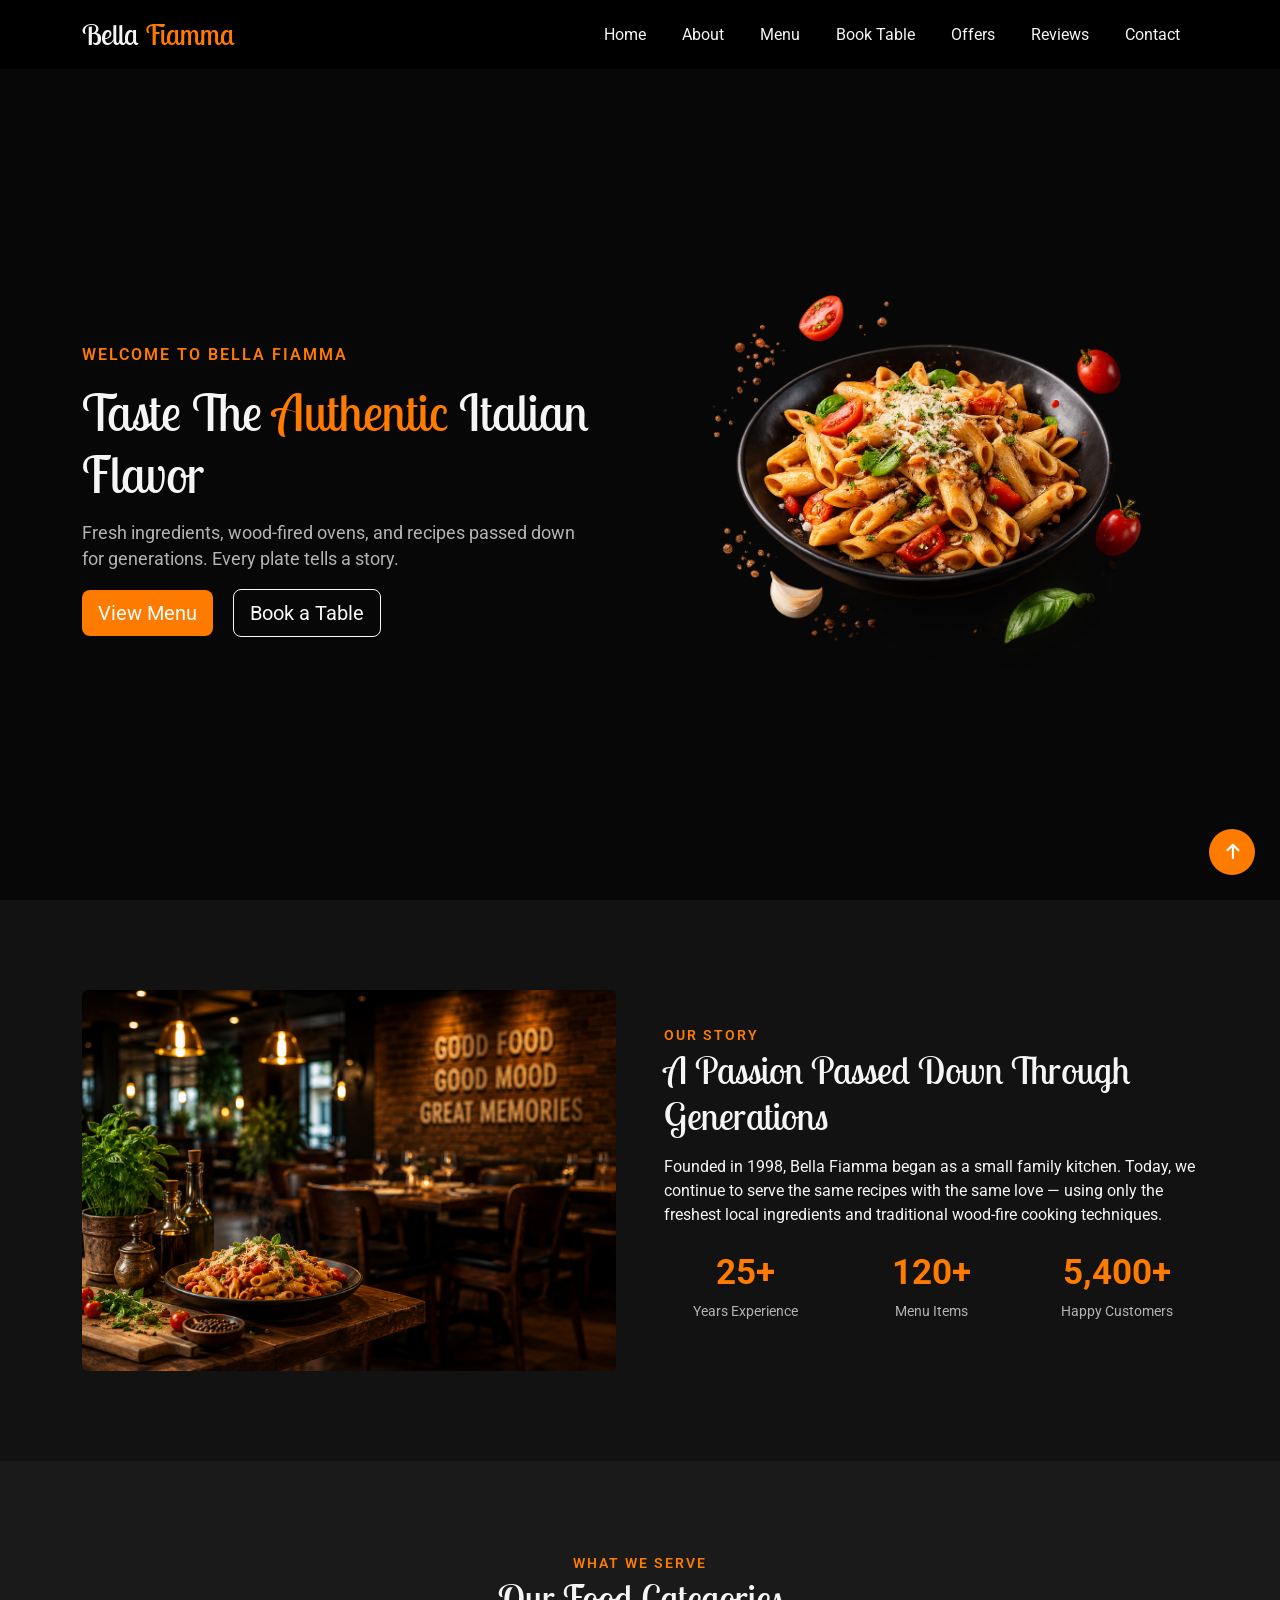
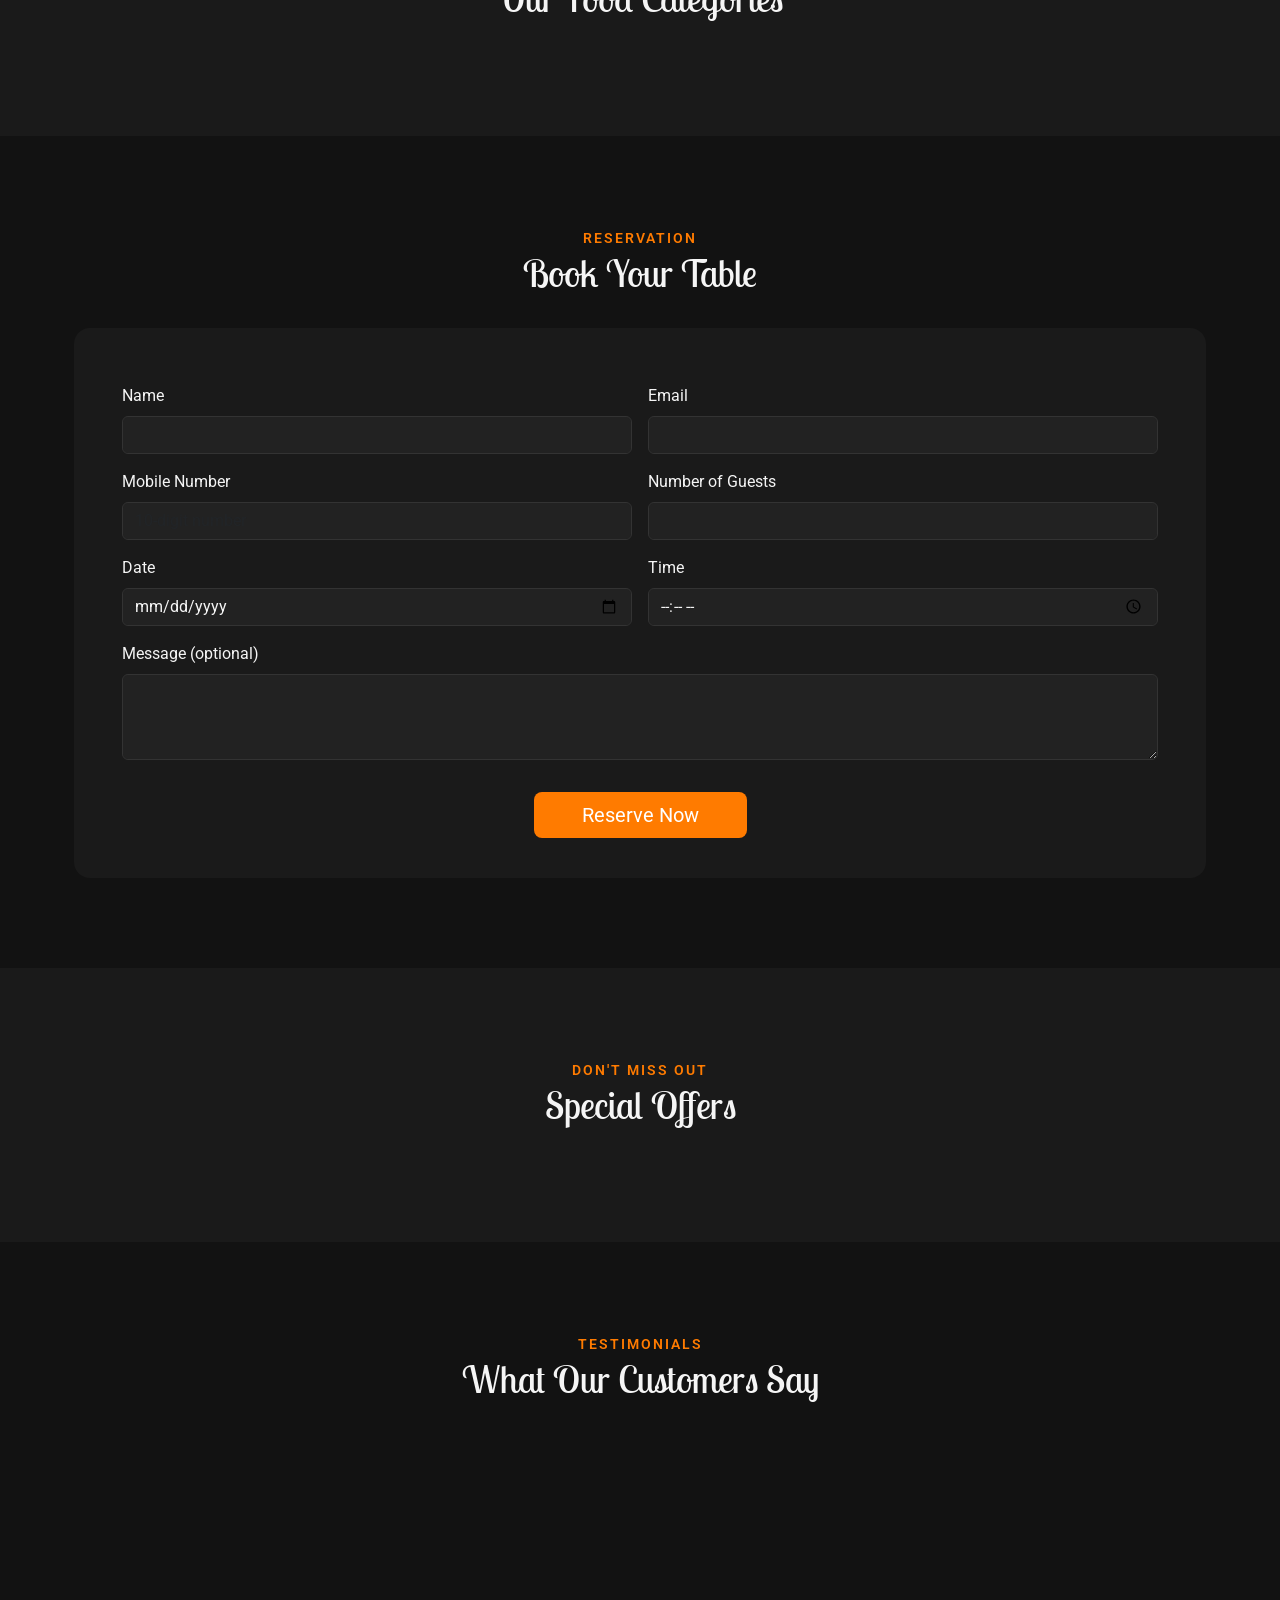
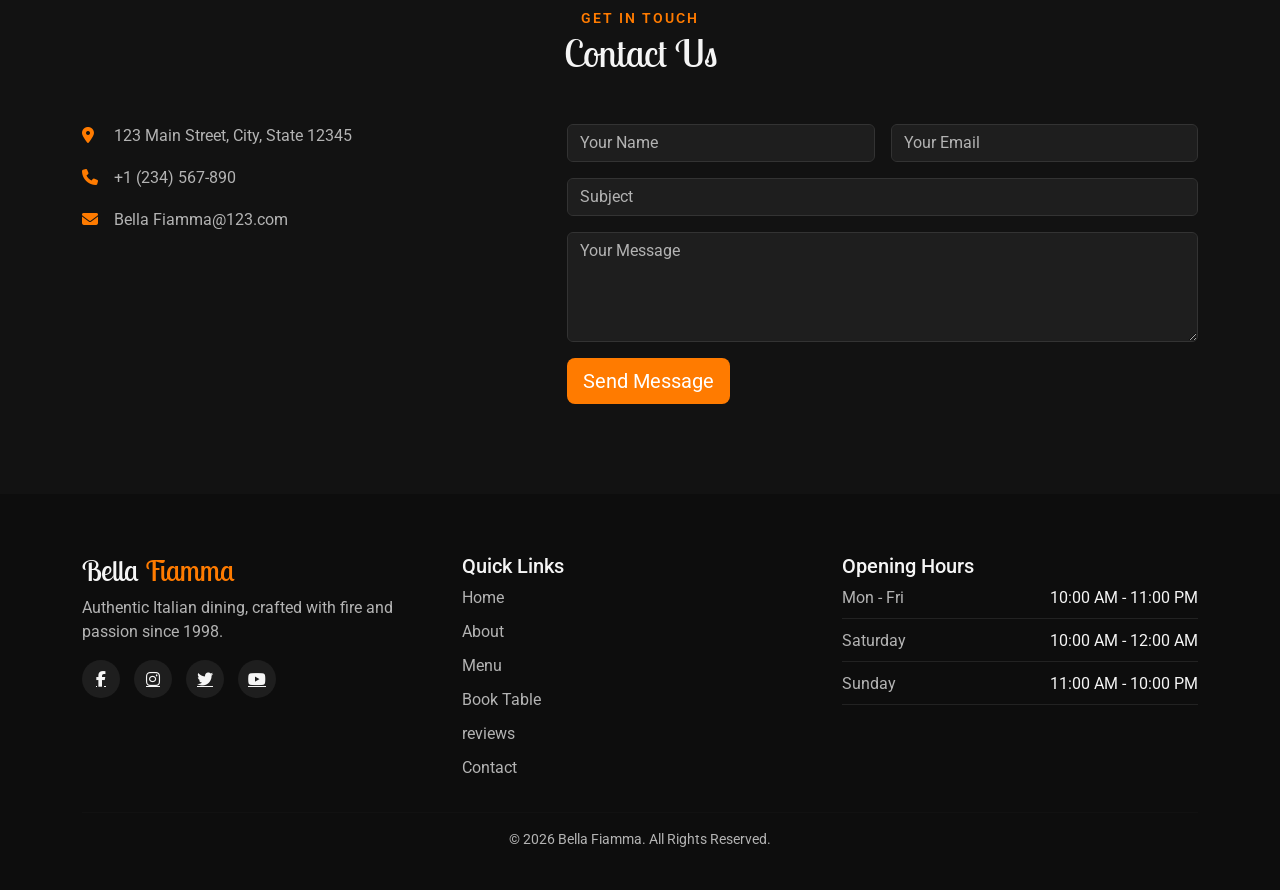
==== index.html @ baab6ff3 "Initial commit - Responsive Restaurant Website" ====
<!doctype html>
<html lang="en">
<head>
  <meta charset="utf-8">
  <meta name="viewport" content="width=device-width, initial-scale=1">
  <title>Bella Fiamma | Fine Dining Restaurant</title>

  <!-- Bootstrap 5 CSS -->
  <link href="https://cdn.jsdelivr.net/npm/bootstrap@5.3.8/dist/css/bootstrap.min.css" rel="stylesheet" crossorigin="anonymous">

  <!-- Font Awesome -->
  <link rel="stylesheet" href="https://cdnjs.cloudflare.com/ajax/libs/font-awesome/6.5.1/css/all.min.css">

  <!-- Google Fonts -->
  <link rel="preconnect" href="https://fonts.googleapis.com">
  <link rel="preconnect" href="https://fonts.gstatic.com" crossorigin>
  <link href="https://fonts.googleapis.com/css2?family=Lobster+Two:ital,wght@0,400;0,700;1,400;1,700&family=Roboto:ital,wght@0,100..900;1,100..900&display=swap" rel="stylesheet">

  <!-- Custom CSS (loaded last so it can override Bootstrap) -->
  <link rel="stylesheet" href="styles.css">

  
    

  
</head>
<body>

  <!-- ================= HEADER / NAVBAR ================= -->
  <nav class="navbar navbar-expand-lg navbar-dark fixed-top" id="mainNav">
    <div class="container">
      <a class="navbar-brand" href="#home">Bella <span>Fiamma</span></a>
      <button class="navbar-toggler" type="button" data-bs-toggle="collapse" data-bs-target="#navMenu" aria-controls="navMenu" aria-expanded="false" aria-label="Toggle navigation">
        <span class="navbar-toggler-icon"></span>
      </button>
      <div class="collapse navbar-collapse" id="navMenu">
        <ul class="navbar-nav ms-auto">
          <li class="nav-item"><a class="nav-link " href="#home">Home</a></li>
          <li class="nav-item"><a class="nav-link" href="#about">About</a></li>
          <li class="nav-item"><a class="nav-link" href="#menu">Menu</a></li>
          <li class="nav-item"><a class="nav-link" href="#booktable">Book Table</a></li>
          <li class="nav-item"><a class="nav-link" href="#offers">Offers</a></li>
          <li class="nav-item"><a class="nav-link" href="#reviews">Reviews</a></li>
          <li class="nav-item"><a class="nav-link" href="#contact">Contact</a></li>
          
        </ul>
      </div>
    </div>
  </nav>

  <!-- ================= HERO / HOME SECTION ================= -->
  <section id="home" class="hero d-flex align-items-center">
    <div class="container">
      <div class="row align-items-center">
        <div class="col-lg-6 hero-text">
          <span class="pretitle">Welcome to Bella Fiamma</span>
          <h1>Taste The <span class="text-accent">Authentic</span> Italian Flavor</h1>
          <p>Fresh ingredients, wood-fired ovens, and recipes passed down for generations. Every plate tells a story.</p>
          <div class="hero-btns ">
            <a href="#menu" class="btn btn-accent btn-lg me-3">View Menu</a>
            <a href="#booktable" class="btn btn-outline-light btn-lg">Book a Table</a>
          </div>
        </div>
        <div class="col-lg-6 text-center">
          <img src="./image/hero-dish.png.png" alt="Signature Dish" class="img-fluid hero-img">
        </div>
      </div>
    </div>
  </section>

  <!-- ================= ABOUT SECTION ================= -->
  <section id="about" class="section-padding">
    <div class="container">
      <div class="row align-items-center g-5">
        <div class="col-lg-6">
          <img src="./image/about.jpg.png" alt="Restaurant interior" class="img-fluid rounded about-img">
        </div>
        <div class="col-lg-6">
          <span class="section-subtitle">Our Story</span>
          <h2 class="section-title">A Passion Passed Down Through Generations</h2>
          <p>Founded in 1998, Bella Fiamma began as a small family kitchen. Today, we continue to serve the same
             recipes with the same love — using only the freshest local ingredients and traditional wood-fire
             cooking techniques.</p>

          <div class="row text-center stats mt-4">
            <div class="col-4">
              <h3 class="counter">25+</h3>
              <p>Years Experience</p>
            </div>
            <div class="col-4">
              <h3 class="counter">120+</h3>
              <p>Menu Items</p>
            </div>
            <div class="col-4">
              <h3 class="counter">5,400+</h3>
              <p>Happy Customers</p>
            </div>
          </div>
        </div>
      </div>
    </div>
  </section>

  <!-- ================= CATEGORIES / MENU SECTION ================= -->
  <section id="menu" class="section-padding bg-dark-alt">
    <div class="container">
      <div class="text-center mb-5">
        <span class="section-subtitle">What We Serve</span>
        <h2 class="section-title">Our Food Categories</h2>
      </div>

      <div class="row g-4" id="websiteCategoriesContainer">
        <!-- Dynamic food categories will load here from database -->
      </div>
    </div>
  </section>

  <!-- ================= BOOK A TABLE SECTION ================= -->
  <section id="booktable" class="section-padding">
    <div class="container">
      <div class="text-center mb-5">
        <span class="section-subtitle">Reservation</span>
        <h2 class="section-title">Book Your Table</h2>
      </div>

      <!-- HTML5-only validation: "pattern" enforces format rules, "required" blocks
           empty submits, "min"/"max" bound the guest count — all handled natively
           by the browser. Swap the mailto address for your real one, or point
           action= at a backend/form service (e.g. Formspree) later. -->
      <form class="row g-3 booking-form" id="bookingForm">
        <div class="col-md-6">
          <label class="form-label" for="bName">Name</label>

          <input type="text" class="form-control" id="bName" name="Name"
                 pattern="[A-Za-z\s]{2,}" title="Letters and spaces only, minimum 2 characters" required>
        </div>

        <div class="col-md-6">
          <label class="form-label" for="bEmail">Email</label>
          <input type="email" class="form-control" id="bEmail" name="Email" required>
        </div>

        <div class="col-md-6">
          <label class="form-label" for="bMobile">Mobile Number</label>
          <input type="tel" class="form-control" id="bMobile" name="Mobile" placeholder="10-digit number"
                 pattern="[0-9]{10}" title="Enter exactly 10 digits" required>
        </div>

        <div class="col-md-6">
          <label class="form-label" for="bGuests">Number of Guests</label>
          <input type="number" class="form-control" id="bGuests" name="Guests" min="1" max="20" required>
        </div>

        <div class="col-md-6">
          <label class="form-label" for="bDate">Date</label>
          <input type="date" class="form-control" id="bDate" name="Date" required>
        </div>

        <div class="col-md-6">
          <label class="form-label" for="bTime">Time</label>
          <input type="time" class="form-control" id="bTime" name="Time" required>
        </div>

        <div class="col-12">
          <label class="form-label" for="bMessage">Message (optional)</label>
          <textarea class="form-control" id="bMessage" name="Message" rows="3"></textarea>
        </div>

        <div class="col-12">
          <p id="bookingError" style="color:#ff4d4d; display:none; margin-bottom:0;"></p>
        </div>
        <div class="col-12 text-center">
          <button type="submit" class="btn btn-accent btn-lg px-5">Reserve Now</button>
        </div>
        <script>
        // No past dates allowed in the date picker
        document.getElementById('bDate').min = new Date().toISOString().split('T')[0];

        document.getElementById('bookingForm').addEventListener('submit', async (e) => {
          e.preventDefault();
          const errorEl = document.getElementById('bookingError');
          errorEl.style.display = 'none';

          const name = document.getElementById('bName').value.trim();
          const email = document.getElementById('bEmail').value.trim();
          const phone = document.getElementById('bMobile').value.trim();
          const date = document.getElementById('bDate').value;
          const time = document.getElementById('bTime').value;
          const guests = Number(document.getElementById('bGuests').value);
          const message = document.getElementById('bMessage').value.trim();

          // Client-side checks (fast feedback before we even contact the server)
          if (name.length < 2 || !/^[A-Za-z\s]+$/.test(name)) {
            errorEl.textContent = 'Please enter a valid name (letters and spaces only).';
            errorEl.style.display = 'block';
            return;
          }
          if (!/^[0-9]{10}$/.test(phone)) {
            errorEl.textContent = 'Mobile number must be exactly 10 digits.';
            errorEl.style.display = 'block';
            return;
          }
          if (guests < 1 || guests > 20) {
            errorEl.textContent = 'Number of guests must be between 1 and 20.';
            errorEl.style.display = 'block';
            return;
          }
          const today = new Date().toISOString().split('T')[0];
          if (date < today) {
            errorEl.textContent = 'Please choose today or a future date.';
            errorEl.style.display = 'block';
            return;
          }

          const res = await fetch('/api/bookings', {
            method: 'POST',
            headers: { 'Content-Type': 'application/json' },
            body: JSON.stringify({ customer_name: name, email, phone, date, time, guests, message })
          });
          const result = await res.json().catch(() => ({}));

          if (res.ok) {
            alert('Table reserved! We will contact you shortly.');
            document.getElementById('bookingForm').reset();
            document.getElementById('bDate').min = new Date().toISOString().split('T')[0];
          } else {
            errorEl.textContent = result.error || 'Something went wrong, please try again.';
            errorEl.style.display = 'block';
          }
        });
      </script>
      </form>
    </div>
  </section>

  <!-- ================= OFFERS SECTION ================= -->
  <section id="offers" class="section-padding bg-dark-alt">
    <div class="container">
      <div class="text-center mb-5">
        <span class="section-subtitle">Don't Miss Out</span>
        <h2 class="section-title">Special Offers</h2>
      </div>

      <div class="row g-4" id="websiteOffersContainer">
        <!-- Dynamic special offers will load here from database -->
      </div>
    </div>
  </section>

  <!-- ================= TESTIMONIALS / REVIEWS SECTION ================= -->
  <section id="reviews" class="section-padding">
    <div class="container">
      <div class="text-center mb-5">
        <span class="section-subtitle">Testimonials</span>
        <h2 class="section-title">What Our Customers Say</h2>
      </div>

      <div class="row g-4" id="websiteReviewsContainer">
        <!-- Dynamic customer reviews will load here from database -->
      </div>

    </div>
  </section>

  <!-- ================= CONTACT SECTION ================= -->
  <section id="contact" class="section-padding">
    <div class="container">
      <div class="text-center mb-5">
        <span class="section-subtitle">Get In Touch</span>
        <h2 class="section-title">Contact Us</h2>
      </div>

      <div class="row g-5">
        <div class="col-lg-5">
          <ul class="contact-info list-unstyled">
            <li><i class="fa-solid fa-location-dot"></i> 123 Main Street, City, State 12345</li>
            <li><i class="fa-solid fa-phone"></i> +1 (234) 567-890</li>
            <li><i class="fa-solid fa-envelope"></i> Bella Fiamma@123.com</li>
          </ul>
        </div>

        <div class="col-lg-7">
          <form class="row g-3" id="contactForm">
            <div class="col-md-6">
              <input type="text" class="form-control" id="cName" placeholder="Your Name" required minlength="2">
            </div>
            <div class="col-md-6">
              <input type="email" class="form-control" id="cEmail" placeholder="Your Email" required>
            </div>
            <div class="col-12">
              <input type="text" class="form-control" id="cSubject" placeholder="Subject" required>
            </div>
            <div class="col-12">
              <textarea class="form-control" id="cMessage" rows="4" placeholder="Your Message" required minlength="5"></textarea>
            </div>
            <div class="col-12">
              <p id="contactError" style="color:#ff4d4d; display:none; margin-bottom:10px;"></p>
              <button type="submit" class="btn btn-accent btn-lg">Send Message</button>
            </div>
          </form>

          <script>
            document.getElementById('contactForm').addEventListener('submit', async (e) => {
              e.preventDefault();
              const errorEl = document.getElementById('contactError');
              errorEl.style.display = 'none';

              // trim() removes leading/trailing spaces, replace collapses double spaces typed in the middle
              const name = document.getElementById('cName').value.trim().replace(/\s+/g, ' ');
              const email = document.getElementById('cEmail').value.trim();
              const subject = document.getElementById('cSubject').value.trim().replace(/\s+/g, ' ');
              const message = document.getElementById('cMessage').value.trim().replace(/\s+/g, ' ');

              if (name.length < 2) {
                errorEl.textContent = 'Please enter your name.';
                errorEl.style.display = 'block';
                return;
              }
              if (!/^[^\s@]+@[^\s@]+\.[^\s@]+$/.test(email)) {
                errorEl.textContent = 'Please enter a valid email address.';
                errorEl.style.display = 'block';
                return;
              }
              if (message.length < 5) {
                errorEl.textContent = 'Message must be at least 5 characters.';
                errorEl.style.display = 'block';
                return;
              }

              const res = await fetch('/api/contact', {
                method: 'POST',
                headers: { 'Content-Type': 'application/json' },
                body: JSON.stringify({ name, email, subject, message })
              });
              const result = await res.json().catch(() => ({}));

              if (res.ok) {
                alert('Message sent! We will get back to you soon.');
                document.getElementById('contactForm').reset();
              } else {
                errorEl.textContent = result.error || 'Something went wrong, please try again.';
                errorEl.style.display = 'block';
              }
            });
          </script>
        </div>
      </div>
    </div>
  </section>

  <!-- ================= FOOTER ================= -->
  <footer class="footer">
    <div class="container">
      <div class="row g-4">
        <div class="col-lg-4">
          <h3 class="footer-logo">Bella <span>Fiamma</span></h3>
          <p>Authentic Italian dining, crafted with fire and passion since 1998.</p>
          <div class="social-icons">
            <a href="#"><i class="fa-brands fa-facebook-f"></i></a>
            <a href="https://www.instagram.com/veddesai_1?igsh=MXRoZzJpc240N3Vycw== `"><i class="fa-brands fa-instagram"></i></a>
            <a href="#"><i class="fa-brands fa-twitter"></i></a>
            <a href="#"><i class="fa-brands fa-youtube"></i></a>
          </div>
        </div>

        <div class="col-lg-4">
          <h5>Quick Links</h5>
          <ul class="footer-links">
            <li><a href="#home">Home</a></li>
            <li><a href="#about">About</a></li>
            <li><a href="#menu">Menu</a></li>
            <li><a href="#booktable">Book Table</a></li>
            <li><a href="#reviews">reviews</a></li>
            <li><a href="#contact">Contact</a></li>
          </ul>
        </div>

        <div class="col-lg-4">
          <h5>Opening Hours</h5>
          <ul class="footer-hours">
            <li>Mon - Fri <span>10:00 AM - 11:00 PM</span></li>
            <li>Saturday <span>10:00 AM - 12:00 AM</span></li>
            <li>Sunday <span>11:00 AM - 10:00 PM</span></li>
          </ul>
        </div>
      </div>

      <hr>
      <p class="text-center copyright">&copy; 2026 Bella Fiamma. All Rights Reserved.</p>
    </div>
  </footer>

  <!-- Back to Top Button -->
  <!-- Pure CSS/HTML back-to-top: relies on "scroll-behavior: smooth" in styles.css
       and simply links to the #home anchor. Always visible since there's no JS
       to show/hide it based on scroll position. -->
  <a href="#home" id="backToTop" aria-label="Back to top"><i class="fa-solid fa-arrow-up"></i></a>

  <!-- Bootstrap JS bundle — required ONLY so the mobile hamburger menu can open/close.
       This is Bootstrap's own library file, not custom JS. -->
  <script src="https://cdn.jsdelivr.net/npm/bootstrap@5.3.8/dist/js/bootstrap.bundle.min.js" crossorigin="anonymous"></script>

  <script>
    async function loadWebsiteCategories() {
      const container = document.getElementById('websiteCategoriesContainer');
      if (!container) return;
      try {
        const res = await fetch('/api/categories');
        const items = await res.json();
        if (!items || items.length === 0) {
          container.innerHTML = '<div class="col-12 text-center text-muted"><p>No food categories available.</p></div>';
          return;
        }
        container.innerHTML = items.map(c => {
          const imgSrc = c.image ? (c.image.startsWith('http') || c.image.startsWith('/') ? c.image : '/' + c.image) : './image/hero-dish.png.png';
          const priceText = c.price ? `$${Number(c.price).toFixed(2)}` : '';
          return `
            <div class="col-md-6 col-lg-4">
              <div class="menu-card">
                <div class="menu-img"><img src="${imgSrc}" alt="${c.name}"></div>
                <div class="menu-body">
                  <div class="d-flex justify-content-between align-items-center mb-2">
                    <h4 class="mb-0">${c.name}</h4>
                    ${priceText ? `<span class="price">${priceText}</span>` : ''}
                  </div>
                  <p>${c.description || ''}</p>
                  <a href="#booktable" class="btn btn-sm btn-accent">Order Now</a>
                </div>
              </div>
            </div>
          `;
        }).join('');
      } catch (e) {
        console.error('Failed to load categories:', e);
      }
    }

    async function loadWebsiteOffers() {
      const container = document.getElementById('websiteOffersContainer');
      if (!container) return;
      try {
        const res = await fetch('/api/offers');
        const items = await res.json();
        if (!items || items.length === 0) {
          container.innerHTML = '<div class="col-12 text-center text-muted"><p>No special offers at this time.</p></div>';
          return;
        }
        container.innerHTML = items.map(o => {
          const imgSrc = o.image ? (o.image.startsWith('http') || o.image.startsWith('/') ? o.image : '/' + o.image) : './image/hero-dish.png.png';
          const badgeHtml = o.badge ? `<span class="badge-discount">${o.badge}</span>` : '';
          return `
            <div class="col-md-4">
              <div class="offer-card">
                ${badgeHtml}
                <img src="${imgSrc}" alt="${o.title}">
                <div class="offer-body">
                  <h4>${o.title}</h4>
                  <p>${o.description || ''}</p>
                  <a href="#booktable" class="btn btn-outline-accent btn-sm">Claim Offer</a>
                </div>
              </div>
            </div>
          `;
        }).join('');
      } catch (e) {
        console.error('Failed to load offers:', e);
      }
    }

    function renderStars(rating) {
      const full = Math.min(5, Math.max(1, Number(rating) || 5));
      let stars = '';
      for (let i = 0; i < 5; i++) {
        if (i < full) {
          stars += '<i class="fa-solid fa-star me-1"></i>';
        } else {
          stars += '<i class="fa-regular fa-star me-1"></i>';
        }
      }
      return stars;
    }

    async function loadWebsiteReviews() {
      const container = document.getElementById('websiteReviewsContainer');
      if (!container) return;
      try {
        const res = await fetch('/api/reviews');
        const items = await res.json();
        if (!items || items.length === 0) {
          container.innerHTML = '<div class="col-12 text-center text-muted"><p>No customer reviews yet.</p></div>';
          return;
        }
        container.innerHTML = items.map(r => {
          const imgSrc = r.image ? (r.image.startsWith('http') || r.image.startsWith('/') ? r.image : '/' + r.image) : './image/hero-dish.png.png';
          const roleText = r.role ? `<span>${r.role}</span>` : '<span>Customer</span>';
          return `
            <div class="col-md-4">
              <div class="review-card">
                <i class="fa-solid fa-quote-left review-quote-icon"></i>
                <div class="review-stars mb-2" style="color: #ffc107;">
                  ${renderStars(r.rating)}
                </div>
                <p class="review-text">${r.comment || ''}</p>
                <div class="review-author">
                  <img src="${imgSrc}" alt="${r.customer_name}">
                  <div>
                    <h5>${r.customer_name}</h5>
                    ${roleText}
                  </div>
                </div>
              </div>
            </div>
          `;
        }).join('');
      } catch (e) {
        console.error('Failed to load reviews:', e);
      }
    }

    document.addEventListener('DOMContentLoaded', () => {
      loadWebsiteCategories();
      loadWebsiteOffers();
      loadWebsiteReviews();
    });
  </script>

</body>
</html>
---- styles.css ----
/* =========================================================
   ROOT VARIABLES — change these to re-theme the whole site
   ========================================================= */
:root {
  --dark-bg: #121212;
  --dark-bg-alt: #1a1a1a;
  --accent: #ff7b00;
  --accent-hover: #ff9433;
  --text-light: #f5f5f5;
  --text-muted: #b3b3b3;
  --font-heading: 'Lobster Two', cursive;
  --font-body: 'Roboto', sans-serif;
}

/* =========================================================
   BASE STYLES
   ========================================================= */
* { box-sizing: border-box; }

html { scroll-behavior: smooth; }

body {
  background-color: var(--dark-bg);
  color: var(--text-light);
  font-family: var(--font-body);
  overflow-x: hidden;
}

h1, h2, h3, h4, .navbar-brand, .footer-logo {
  font-family: var(--font-heading);
}

.text-accent { color: var(--accent); }

.section-padding { padding: 90px 0; }
.bg-dark-alt { background-color: var(--dark-bg-alt); }

.section-subtitle {
  color: var(--accent);
  text-transform: uppercase;
  letter-spacing: 2px;
  font-weight: 600;
  font-size: 0.9rem;
}

.section-title {
  font-size: 2.4rem;
  margin-bottom: 1rem;
}

/* Buttons */
.btn-accent {
  background-color: var(--accent);
  color: #fff;
  border: none;
  transition: all 0.3s ease;
}
.btn-accent:hover {
  background-color: var(--accent-hover);
  color: #fff;
  transform: translateY(-3px);
  box-shadow: 0 8px 20px rgba(255, 123, 0, 0.4);
}

.btn-outline-accent {
  border: 2px solid var(--accent);
  color: var(--accent);
  background: transparent;
  transition: all 0.3s ease;
}
.btn-outline-accent:hover {
  background-color: var(--accent);
  color: #fff;
}

/* =========================================================
   NAVBAR
   ========================================================= */
#mainNav {
    background: black;
    transition: 0.3s;
}

/* Added via JS when user scrolls down */
#mainNav.scrolled {
  background-color: rgba(18, 18, 18, 0.95);
  box-shadow: 0 4px 15px rgba(0, 0, 0, 0.4);
  padding: 8px 0;
}

.navbar-brand {
  font-size: 1.8rem;
  color: var(--text-light) !important;
}
.navbar-brand span { color: var(--accent); }

.navbar-nav .nav-link {
  color: var(--text-light) !important;
  margin: 0 10px;
  position: relative;
  transition: color 0.3s ease;
}

.navbar-nav .nav-link::after {
  content: '';
  position: absolute;
  left: 0;
  bottom: -4px;
  width: 0%;
  height: 2px;
  background: var(--accent);
  transition: width 0.3s ease;
}

.navbar-nav .nav-link:hover::after,
.navbar-nav .nav-link.active::after {
  width: 100%;
}

.navbar-nav .nav-link:hover,
.navbar-nav .nav-link.active {
  color: var(--accent) !important;
}

/* =========================================================
   HERO SECTION
   ========================================================= */
.hero {
  min-height: 100vh;
  background: linear-gradient(rgba(0,0,0,0.6), rgba(0,0,0,0.6)), url('https://placehold.co/1920x1080/1a1a1a/2a2a2a?text=Restaurant+Ambience') center/cover no-repeat;
  padding-top: 80px;
}

.hero .pretitle {
  color: var(--accent);
  text-transform: uppercase;
  letter-spacing: 2px;
  font-weight: 600;
}

.hero h1 {
  font-size: 3.2rem;
  margin: 15px 0;
  animation: fadeInUp 1s ease both;
}

.hero p {
  color: var(--text-muted);
  font-size: 1.1rem;
  max-width: 500px;
  animation: fadeInUp 1s ease 0.2s both;
}

.hero-btns { animation: fadeInUp 1s ease 0.4s both; }

.hero-img {
  animation: floatImg 4s ease-in-out infinite, fadeIn 1.2s ease both;
  max-height: 480px;
}

/* =========================================================
   ABOUT SECTION
   ========================================================= */
.about-img {
  transition: transform 0.5s ease;
}
.about-img:hover { transform: scale(1.03); }

.stats h3 {
  font-size: 2.2rem;
  color: var(--accent);
  font-family: var(--font-body);
  font-weight: 700;
}
.stats p { color: var(--text-muted); font-size: 0.9rem; }

/* =========================================================
   MENU / CATEGORY CARDS
   ========================================================= */
.menu-card {
  background-color: #1e1e1e;
  border-radius: 14px;
  overflow: hidden;
  transition: transform 0.35s ease, box-shadow 0.35s ease;
  height: 100%;
}

.menu-card:hover {
  transform: translateY(-10px);
  box-shadow: 0 15px 30px rgba(0,0,0,0.5);
}

.menu-img { overflow: hidden; height: 220px; }

.menu-img img {
  width: 100%;
  height: 100%;
  object-fit: cover;
  transition: transform 0.5s ease;
}

.menu-card:hover .menu-img img { transform: scale(1.12); }

.menu-body { padding: 20px; }
.menu-body h4 { margin: 0; }
.menu-body .price { color: var(--accent); font-weight: 700; }
.menu-body p { color: var(--text-muted); font-size: 0.9rem; margin: 10px 0; }

/* =========================================================
   BOOKING FORM
   ========================================================= */
.booking-form {
  background-color: var(--dark-bg-alt);
  padding: 40px;
  border-radius: 16px;
}

.booking-form .form-control {
  background-color: #222;
  border: 1px solid #333;
  color: var(--text-light);
}
.booking-form .form-control:focus {
  background-color: #222;
  color: var(--text-light);
  border-color: var(--accent);
  box-shadow: 0 0 0 0.2rem rgba(255,123,0,0.25);
}

/* =========================================================
   OFFERS SECTION
   ========================================================= */
.offer-card {
  position: relative;
  background-color: #1e1e1e;
  border-radius: 14px;
  overflow: hidden;
  transition: transform 0.35s ease;
}
.offer-card:hover { transform: translateY(-8px); }

.offer-card img {
  width: 100%;
  height: 200px;
  object-fit: cover;
  transition: transform 0.5s ease;
}
.offer-card:hover img { transform: scale(1.1); }

.badge-discount {
  position: absolute;
  top: 15px;
  left: 15px;
  background: var(--accent);
  color: #fff;
  padding: 6px 14px;
  border-radius: 30px;
  font-weight: 600;
  font-size: 0.8rem;
  z-index: 2;
}

.offer-body { padding: 20px; }
.offer-body p { color: var(--text-muted); font-size: 0.9rem; }

/* =========================================================
   TESTIMONIALS / REVIEWS SECTION
   ========================================================= */
.review-card {
  background-color: #1e1e1e;
  border-radius: 14px;
  padding: 30px;
  height: 100%;
  transition: transform 0.35s ease, box-shadow 0.35s ease;
  position: relative;
}

.review-card:hover {
  transform: translateY(-10px);
  box-shadow: 0 15px 30px rgba(0,0,0,0.5);
}

.review-quote-icon {
  color: var(--accent);
  font-size: 1.6rem;
  opacity: 0.5;
  margin-bottom: 12px;
}

.review-stars {
  color: var(--accent);
  font-size: 0.9rem;
  margin-bottom: 14px;
}

.review-text {
  color: var(--text-muted);
  font-size: 0.95rem;
  line-height: 1.6;
  margin-bottom: 22px;
}

.review-author {
  display: flex;
  align-items: center;
  gap: 14px;
}

.review-author img {
  width: 52px;
  height: 52px;
  border-radius: 50%;
  object-fit: cover;
  border: 2px solid var(--accent);
}

.review-author h5 {
  margin: 0;
  font-family: var(--font-body);
  font-size: 1rem;
  color: var(--text-light);
}

.review-author span {
  color: var(--accent);
  font-size: 0.8rem;
}

/* =========================================================
   CONTACT SECTION
   ========================================================= */
.contact-info li {
  margin-bottom: 18px;
  color: var(--text-muted);
}
.contact-info i {
  color: var(--accent);
  width: 28px;
}

.map-container {
  border-radius: 12px;
  overflow: hidden;
}
.map-container iframe {
  width: 150%;
  height: 300px;
  border: 0;
  display: block;
}

#contact .form-control {
  background-color: #1e1e1e;
  border: 1px solid #333;
  color: var(--text-light);
}
#contact .form-control::placeholder {
  color: var(--text-muted);
  opacity: 1; /* Firefox dims placeholder text by default, this overrides that */
}

#contact .form-control:focus {
  background-color: #1e1e1e;
  color: var(--text-light);
  border-color: var(--accent);
  box-shadow: 0 0 0 0.2rem rgba(255,123,0,0.25);
}

/* =========================================================
   FOOTER
   ========================================================= */
.footer {
  background-color: #0d0d0d;
  padding: 60px 0 25px;
}

.footer-logo { font-size: 1.8rem; }
.footer-logo span { color: var(--accent); }

.footer p, .footer li { color: var(--text-muted); }

.social-icons a {
  display: inline-flex;
  align-items: center;
  justify-content: center;
  width: 38px;
  height: 38px;
  background-color: #1e1e1e;
  color: var(--text-light);
  border-radius: 50%;
  margin-right: 10px;
  transition: all 0.3s ease;
}
.social-icons a:hover {
  background-color: var(--accent);
  transform: translateY(-4px);
}

.footer-links { list-style: none; padding: 0; }
.footer-links li { margin-bottom: 10px; }
.footer-links a {
  color: var(--text-muted);
  text-decoration: none;
  transition: color 0.3s ease;
}
.footer-links a:hover { color: var(--accent); }

.footer-hours { list-style: none; padding: 0; }
.footer-hours li {
  display: flex;
  justify-content: space-between;
  margin-bottom: 10px;
  border-bottom: 1px solid #222;
  padding-bottom: 8px;
}
.footer-hours span { color: var(--text-light); }

.footer hr { border-color: #222; }
.copyright { color: var(--text-muted); font-size: 0.85rem; margin-top: 15px; }

/* =========================================================
   BACK TO TOP BUTTON
   ========================================================= */
/* Always visible since there's no JS to show/hide it based on scroll position.
   display:flex centers the icon; text-decoration:none removes the link underline. */
#backToTop {
  position: fixed;
  bottom: 25px;
  right: 25px;
  width: 46px;
  height: 46px;
  border-radius: 50%;
  background-color: var(--accent);
  color: #fff;
  text-decoration: none;
  font-size: 1.1rem;
  display: flex;
  align-items: center;
  justify-content: center;
  cursor: pointer;
  z-index: 999;
  transition: transform 0.3s ease;
}
#backToTop:hover { transform: translateY(-4px); color: #fff; }

/* =========================================================
   KEYFRAME ANIMATIONS
   ========================================================= */
@keyframes fadeInUp {
  from { opacity: 0; transform: translateY(25px); }
  to { opacity: 1; transform: translateY(0); }
}
@keyframes fadeIn {
  from { opacity: 0; }
  to { opacity: 1; }
}
@keyframes floatImg {
  0%, 100% { transform: translateY(0); }
  50% { transform: translateY(-15px); }
}

/* =========================================================
   RESPONSIVE TWEAKS
   ========================================================= */
@media (max-width: 991px) {
  .navbar-collapse {
    background-color: rgba(18,18,18,0.98);
    padding: 15px;
    border-radius: 10px;
    margin-top: 10px;
  }
  .hero h1 { font-size: 2.3rem; }
}

@media (max-width: 576px) {
  .section-padding { padding: 60px 0; }
  .hero { text-align: center; }
  .hero-btns { display: flex; flex-direction: column; gap: 10px; }
  .hero-btns .btn { margin: 0 !important; }
}
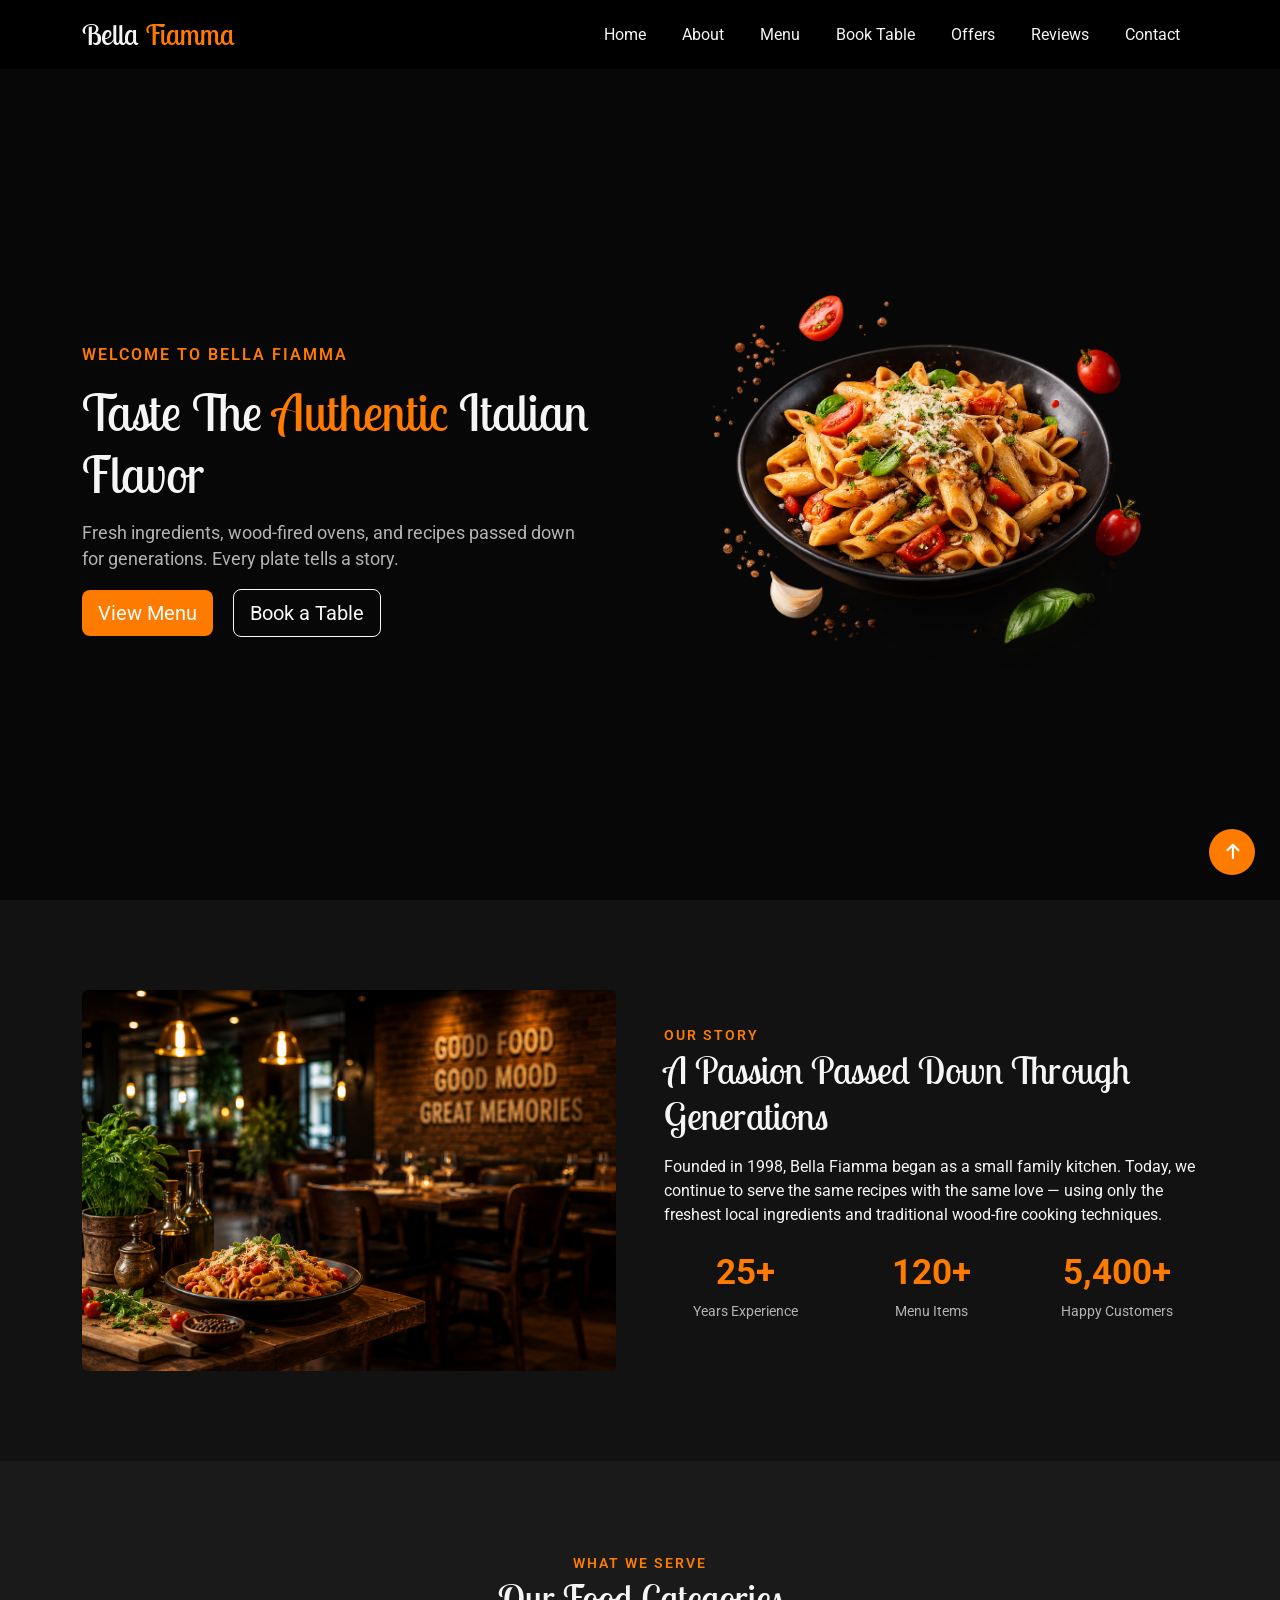
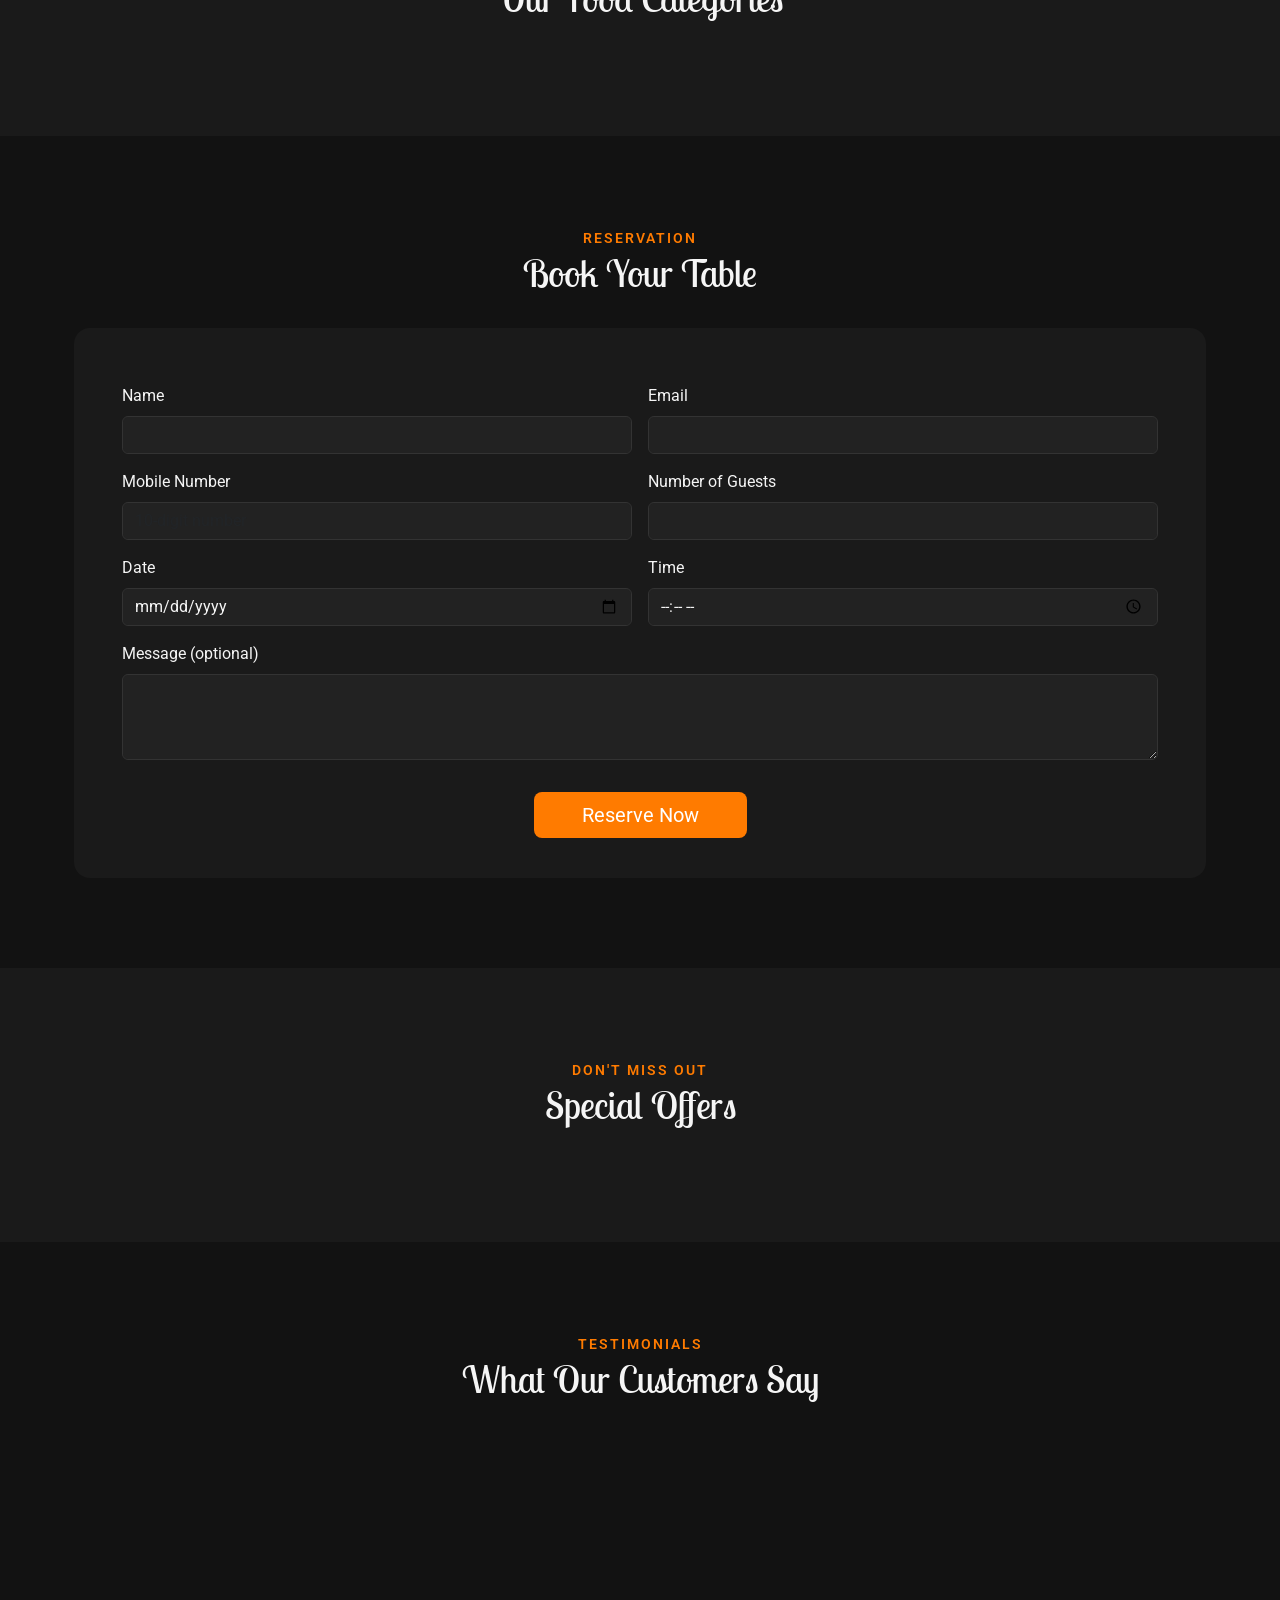
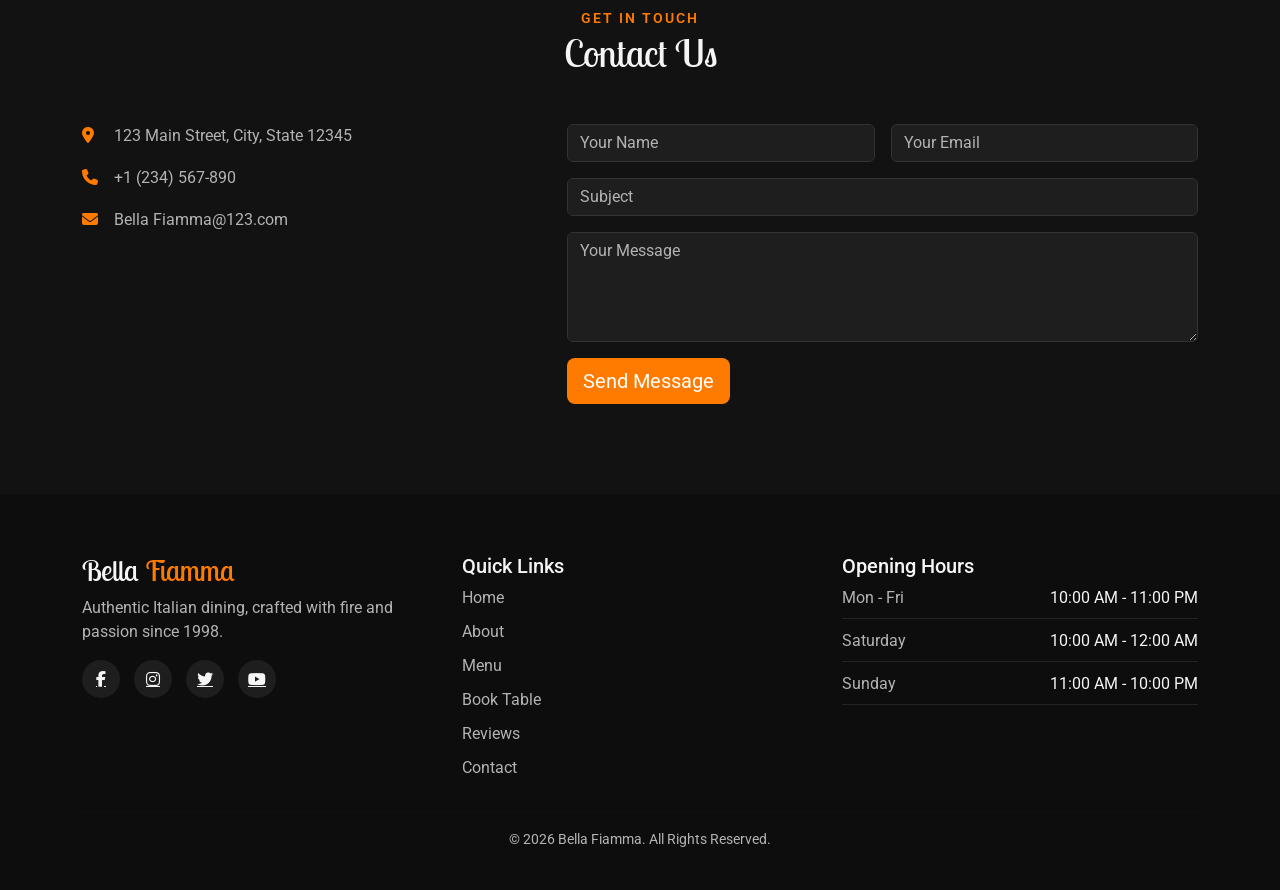
==== commit 04fd9dd3: "Changed and fixed the section" ====
--- a/index.html
+++ b/index.html
@@ -18,11 +18,6 @@
 
   <!-- Custom CSS (loaded last so it can override Bootstrap) -->
   <link rel="stylesheet" href="styles.css">
-
-  
-    
-
-  
 </head>
 <body>
 
@@ -35,14 +30,13 @@
       </button>
       <div class="collapse navbar-collapse" id="navMenu">
         <ul class="navbar-nav ms-auto">
-          <li class="nav-item"><a class="nav-link " href="#home">Home</a></li>
+          <li class="nav-item"><a class="nav-link" href="#home">Home</a></li>
           <li class="nav-item"><a class="nav-link" href="#about">About</a></li>
           <li class="nav-item"><a class="nav-link" href="#menu">Menu</a></li>
           <li class="nav-item"><a class="nav-link" href="#booktable">Book Table</a></li>
           <li class="nav-item"><a class="nav-link" href="#offers">Offers</a></li>
           <li class="nav-item"><a class="nav-link" href="#reviews">Reviews</a></li>
           <li class="nav-item"><a class="nav-link" href="#contact">Contact</a></li>
-          
         </ul>
       </div>
     </div>
@@ -56,7 +50,7 @@
           <span class="pretitle">Welcome to Bella Fiamma</span>
           <h1>Taste The <span class="text-accent">Authentic</span> Italian Flavor</h1>
           <p>Fresh ingredients, wood-fired ovens, and recipes passed down for generations. Every plate tells a story.</p>
-          <div class="hero-btns ">
+          <div class="hero-btns">
             <a href="#menu" class="btn btn-accent btn-lg me-3">View Menu</a>
             <a href="#booktable" class="btn btn-outline-light btn-lg">Book a Table</a>
           </div>
@@ -123,14 +117,9 @@
         <h2 class="section-title">Book Your Table</h2>
       </div>
 
-      <!-- HTML5-only validation: "pattern" enforces format rules, "required" blocks
-           empty submits, "min"/"max" bound the guest count — all handled natively
-           by the browser. Swap the mailto address for your real one, or point
-           action= at a backend/form service (e.g. Formspree) later. -->
       <form class="row g-3 booking-form" id="bookingForm">
         <div class="col-md-6">
           <label class="form-label" for="bName">Name</label>
-
           <input type="text" class="form-control" id="bName" name="Name"
                  pattern="[A-Za-z\s]{2,}" title="Letters and spaces only, minimum 2 characters" required>
         </div>
@@ -172,63 +161,6 @@
         <div class="col-12 text-center">
           <button type="submit" class="btn btn-accent btn-lg px-5">Reserve Now</button>
         </div>
-        <script>
-        // No past dates allowed in the date picker
-        document.getElementById('bDate').min = new Date().toISOString().split('T')[0];
-
-        document.getElementById('bookingForm').addEventListener('submit', async (e) => {
-          e.preventDefault();
-          const errorEl = document.getElementById('bookingError');
-          errorEl.style.display = 'none';
-
-          const name = document.getElementById('bName').value.trim();
-          const email = document.getElementById('bEmail').value.trim();
-          const phone = document.getElementById('bMobile').value.trim();
-          const date = document.getElementById('bDate').value;
-          const time = document.getElementById('bTime').value;
-          const guests = Number(document.getElementById('bGuests').value);
-          const message = document.getElementById('bMessage').value.trim();
-
-          // Client-side checks (fast feedback before we even contact the server)
-          if (name.length < 2 || !/^[A-Za-z\s]+$/.test(name)) {
-            errorEl.textContent = 'Please enter a valid name (letters and spaces only).';
-            errorEl.style.display = 'block';
-            return;
-          }
-          if (!/^[0-9]{10}$/.test(phone)) {
-            errorEl.textContent = 'Mobile number must be exactly 10 digits.';
-            errorEl.style.display = 'block';
-            return;
-          }
-          if (guests < 1 || guests > 20) {
-            errorEl.textContent = 'Number of guests must be between 1 and 20.';
-            errorEl.style.display = 'block';
-            return;
-          }
-          const today = new Date().toISOString().split('T')[0];
-          if (date < today) {
-            errorEl.textContent = 'Please choose today or a future date.';
-            errorEl.style.display = 'block';
-            return;
-          }
-
-          const res = await fetch('/api/bookings', {
-            method: 'POST',
-            headers: { 'Content-Type': 'application/json' },
-            body: JSON.stringify({ customer_name: name, email, phone, date, time, guests, message })
-          });
-          const result = await res.json().catch(() => ({}));
-
-          if (res.ok) {
-            alert('Table reserved! We will contact you shortly.');
-            document.getElementById('bookingForm').reset();
-            document.getElementById('bDate').min = new Date().toISOString().split('T')[0];
-          } else {
-            errorEl.textContent = result.error || 'Something went wrong, please try again.';
-            errorEl.style.display = 'block';
-          }
-        });
-      </script>
       </form>
     </div>
   </section>
@@ -258,7 +190,6 @@
       <div class="row g-4" id="websiteReviewsContainer">
         <!-- Dynamic customer reviews will load here from database -->
       </div>
-
     </div>
   </section>
 
@@ -298,51 +229,6 @@
               <button type="submit" class="btn btn-accent btn-lg">Send Message</button>
             </div>
           </form>
-
-          <script>
-            document.getElementById('contactForm').addEventListener('submit', async (e) => {
-              e.preventDefault();
-              const errorEl = document.getElementById('contactError');
-              errorEl.style.display = 'none';
-
-              // trim() removes leading/trailing spaces, replace collapses double spaces typed in the middle
-              const name = document.getElementById('cName').value.trim().replace(/\s+/g, ' ');
-              const email = document.getElementById('cEmail').value.trim();
-              const subject = document.getElementById('cSubject').value.trim().replace(/\s+/g, ' ');
-              const message = document.getElementById('cMessage').value.trim().replace(/\s+/g, ' ');
-
-              if (name.length < 2) {
-                errorEl.textContent = 'Please enter your name.';
-                errorEl.style.display = 'block';
-                return;
-              }
-              if (!/^[^\s@]+@[^\s@]+\.[^\s@]+$/.test(email)) {
-                errorEl.textContent = 'Please enter a valid email address.';
-                errorEl.style.display = 'block';
-                return;
-              }
-              if (message.length < 5) {
-                errorEl.textContent = 'Message must be at least 5 characters.';
-                errorEl.style.display = 'block';
-                return;
-              }
-
-              const res = await fetch('/api/contact', {
-                method: 'POST',
-                headers: { 'Content-Type': 'application/json' },
-                body: JSON.stringify({ name, email, subject, message })
-              });
-              const result = await res.json().catch(() => ({}));
-
-              if (res.ok) {
-                alert('Message sent! We will get back to you soon.');
-                document.getElementById('contactForm').reset();
-              } else {
-                errorEl.textContent = result.error || 'Something went wrong, please try again.';
-                errorEl.style.display = 'block';
-              }
-            });
-          </script>
         </div>
       </div>
     </div>
@@ -356,10 +242,10 @@
           <h3 class="footer-logo">Bella <span>Fiamma</span></h3>
           <p>Authentic Italian dining, crafted with fire and passion since 1998.</p>
           <div class="social-icons">
-            <a href="#"><i class="fa-brands fa-facebook-f"></i></a>
-            <a href="https://www.instagram.com/veddesai_1?igsh=MXRoZzJpc240N3Vycw== `"><i class="fa-brands fa-instagram"></i></a>
-            <a href="#"><i class="fa-brands fa-twitter"></i></a>
-            <a href="#"><i class="fa-brands fa-youtube"></i></a>
+            <a href="#home" aria-label="Facebook"><i class="fa-brands fa-facebook-f"></i></a>
+            <a href="https://www.instagram.com/veddesai_1?igsh=MXRoZzJpc240N3Vycw==" target="_blank" rel="noopener noreferrer" aria-label="Instagram"><i class="fa-brands fa-instagram"></i></a>
+            <a href="#home" aria-label="Twitter"><i class="fa-brands fa-twitter"></i></a>
+            <a href="#home" aria-label="YouTube"><i class="fa-brands fa-youtube"></i></a>
           </div>
         </div>
 
@@ -370,7 +256,7 @@
             <li><a href="#about">About</a></li>
             <li><a href="#menu">Menu</a></li>
             <li><a href="#booktable">Book Table</a></li>
-            <li><a href="#reviews">reviews</a></li>
+            <li><a href="#reviews">Reviews</a></li>
             <li><a href="#contact">Contact</a></li>
           </ul>
         </div>
@@ -391,16 +277,145 @@
   </footer>
 
   <!-- Back to Top Button -->
-  <!-- Pure CSS/HTML back-to-top: relies on "scroll-behavior: smooth" in styles.css
-       and simply links to the #home anchor. Always visible since there's no JS
-       to show/hide it based on scroll position. -->
   <a href="#home" id="backToTop" aria-label="Back to top"><i class="fa-solid fa-arrow-up"></i></a>
 
-  <!-- Bootstrap JS bundle — required ONLY so the mobile hamburger menu can open/close.
-       This is Bootstrap's own library file, not custom JS. -->
+  <!-- Bootstrap JS bundle -->
   <script src="https://cdn.jsdelivr.net/npm/bootstrap@5.3.8/dist/js/bootstrap.bundle.min.js" crossorigin="anonymous"></script>
 
   <script>
+    const DEFAULT_DISH_IMAGE = './image/hero-dish.png.png';
+
+    function escapeHtml(str) {
+      if (str == null) return '';
+      return String(str)
+        .replace(/&/g, '&amp;')
+        .replace(/</g, '&lt;')
+        .replace(/>/g, '&gt;')
+        .replace(/"/g, '&quot;')
+        .replace(/'/g, '&#39;');
+    }
+
+    function getTodayDateString() {
+      return new Date().toISOString().split('T')[0];
+    }
+
+    // Set min date for booking date picker
+    const bDateEl = document.getElementById('bDate');
+    if (bDateEl) {
+      bDateEl.min = getTodayDateString();
+    }
+
+    // Booking form event handler
+    const bookingFormEl = document.getElementById('bookingForm');
+    if (bookingFormEl) {
+      bookingFormEl.addEventListener('submit', async (e) => {
+        e.preventDefault();
+        const errorEl = document.getElementById('bookingError');
+        errorEl.style.display = 'none';
+
+        const name = document.getElementById('bName').value.trim();
+        const email = document.getElementById('bEmail').value.trim();
+        const phone = document.getElementById('bMobile').value.trim();
+        const date = document.getElementById('bDate').value;
+        const time = document.getElementById('bTime').value;
+        const guests = Number(document.getElementById('bGuests').value);
+        const message = document.getElementById('bMessage').value.trim();
+
+        if (name.length < 2 || !/^[A-Za-z\s]+$/.test(name)) {
+          errorEl.textContent = 'Please enter a valid name (letters and spaces only).';
+          errorEl.style.display = 'block';
+          return;
+        }
+        if (!/^[0-9]{10}$/.test(phone)) {
+          errorEl.textContent = 'Mobile number must be exactly 10 digits.';
+          errorEl.style.display = 'block';
+          return;
+        }
+        if (guests < 1 || guests > 20) {
+          errorEl.textContent = 'Number of guests must be between 1 and 20.';
+          errorEl.style.display = 'block';
+          return;
+        }
+        if (date < getTodayDateString()) {
+          errorEl.textContent = 'Please choose today or a future date.';
+          errorEl.style.display = 'block';
+          return;
+        }
+
+        try {
+          const res = await fetch('/api/bookings', {
+            method: 'POST',
+            headers: { 'Content-Type': 'application/json' },
+            body: JSON.stringify({ customer_name: name, email, phone, date, time, guests, message })
+          });
+          const result = await res.json().catch(() => ({}));
+
+          if (res.ok) {
+            alert('Table reserved! We will contact you shortly.');
+            bookingFormEl.reset();
+            if (bDateEl) bDateEl.min = getTodayDateString();
+          } else {
+            errorEl.textContent = result.error || 'Something went wrong, please try again.';
+            errorEl.style.display = 'block';
+          }
+        } catch (err) {
+          errorEl.textContent = 'Connection error, please try again.';
+          errorEl.style.display = 'block';
+        }
+      });
+    }
+
+    // Contact form event handler
+    const contactFormEl = document.getElementById('contactForm');
+    if (contactFormEl) {
+      contactFormEl.addEventListener('submit', async (e) => {
+        e.preventDefault();
+        const errorEl = document.getElementById('contactError');
+        errorEl.style.display = 'none';
+
+        const name = document.getElementById('cName').value.trim().replace(/\s+/g, ' ');
+        const email = document.getElementById('cEmail').value.trim();
+        const subject = document.getElementById('cSubject').value.trim().replace(/\s+/g, ' ');
+        const message = document.getElementById('cMessage').value.trim().replace(/\s+/g, ' ');
+
+        if (name.length < 2) {
+          errorEl.textContent = 'Please enter your name.';
+          errorEl.style.display = 'block';
+          return;
+        }
+        if (!/^[^\s@]+@[^\s@]+\.[^\s@]+$/.test(email)) {
+          errorEl.textContent = 'Please enter a valid email address.';
+          errorEl.style.display = 'block';
+          return;
+        }
+        if (message.length < 5) {
+          errorEl.textContent = 'Message must be at least 5 characters.';
+          errorEl.style.display = 'block';
+          return;
+        }
+
+        try {
+          const res = await fetch('/api/contact', {
+            method: 'POST',
+            headers: { 'Content-Type': 'application/json' },
+            body: JSON.stringify({ name, email, subject, message })
+          });
+          const result = await res.json().catch(() => ({}));
+
+          if (res.ok) {
+            alert('Message sent! We will get back to you soon.');
+            contactFormEl.reset();
+          } else {
+            errorEl.textContent = result.error || 'Something went wrong, please try again.';
+            errorEl.style.display = 'block';
+          }
+        } catch (err) {
+          errorEl.textContent = 'Connection error, please try again.';
+          errorEl.style.display = 'block';
+        }
+      });
+    }
+
     async function loadWebsiteCategories() {
       const container = document.getElementById('websiteCategoriesContainer');
       if (!container) return;
@@ -412,18 +427,18 @@
           return;
         }
         container.innerHTML = items.map(c => {
-          const imgSrc = c.image ? (c.image.startsWith('http') || c.image.startsWith('/') ? c.image : '/' + c.image) : './image/hero-dish.png.png';
+          const imgSrc = c.image ? (c.image.startsWith('http') || c.image.startsWith('/') ? escapeHtml(c.image) : '/' + escapeHtml(c.image)) : DEFAULT_DISH_IMAGE;
           const priceText = c.price ? `$${Number(c.price).toFixed(2)}` : '';
           return `
             <div class="col-md-6 col-lg-4">
               <div class="menu-card">
-                <div class="menu-img"><img src="${imgSrc}" alt="${c.name}"></div>
+                <div class="menu-img"><img src="${imgSrc}" alt="${escapeHtml(c.name)}"></div>
                 <div class="menu-body">
                   <div class="d-flex justify-content-between align-items-center mb-2">
-                    <h4 class="mb-0">${c.name}</h4>
+                    <h4 class="mb-0">${escapeHtml(c.name)}</h4>
                     ${priceText ? `<span class="price">${priceText}</span>` : ''}
                   </div>
-                  <p>${c.description || ''}</p>
+                  <p>${escapeHtml(c.description || '')}</p>
                   <a href="#booktable" class="btn btn-sm btn-accent">Order Now</a>
                 </div>
               </div>
@@ -446,16 +461,16 @@
           return;
         }
         container.innerHTML = items.map(o => {
-          const imgSrc = o.image ? (o.image.startsWith('http') || o.image.startsWith('/') ? o.image : '/' + o.image) : './image/hero-dish.png.png';
-          const badgeHtml = o.badge ? `<span class="badge-discount">${o.badge}</span>` : '';
+          const imgSrc = o.image ? (o.image.startsWith('http') || o.image.startsWith('/') ? escapeHtml(o.image) : '/' + escapeHtml(o.image)) : DEFAULT_DISH_IMAGE;
+          const badgeHtml = o.badge ? `<span class="badge-discount">${escapeHtml(o.badge)}</span>` : '';
           return `
             <div class="col-md-4">
               <div class="offer-card">
                 ${badgeHtml}
-                <img src="${imgSrc}" alt="${o.title}">
+                <img src="${imgSrc}" alt="${escapeHtml(o.title)}">
                 <div class="offer-body">
-                  <h4>${o.title}</h4>
-                  <p>${o.description || ''}</p>
+                  <h4>${escapeHtml(o.title)}</h4>
+                  <p>${escapeHtml(o.description || '')}</p>
                   <a href="#booktable" class="btn btn-outline-accent btn-sm">Claim Offer</a>
                 </div>
               </div>
@@ -491,8 +506,8 @@
           return;
         }
         container.innerHTML = items.map(r => {
-          const imgSrc = r.image ? (r.image.startsWith('http') || r.image.startsWith('/') ? r.image : '/' + r.image) : './image/hero-dish.png.png';
-          const roleText = r.role ? `<span>${r.role}</span>` : '<span>Customer</span>';
+          const imgSrc = r.image ? (r.image.startsWith('http') || r.image.startsWith('/') ? escapeHtml(r.image) : '/' + escapeHtml(r.image)) : DEFAULT_DISH_IMAGE;
+          const roleText = r.role ? `<span>${escapeHtml(r.role)}</span>` : '<span>Customer</span>';
           return `
             <div class="col-md-4">
               <div class="review-card">
@@ -500,11 +515,11 @@
                 <div class="review-stars mb-2" style="color: #ffc107;">
                   ${renderStars(r.rating)}
                 </div>
-                <p class="review-text">${r.comment || ''}</p>
+                <p class="review-text">${escapeHtml(r.comment || '')}</p>
                 <div class="review-author">
-                  <img src="${imgSrc}" alt="${r.customer_name}">
+                  <img src="${imgSrc}" alt="${escapeHtml(r.customer_name)}">
                   <div>
-                    <h5>${r.customer_name}</h5>
+                    <h5>${escapeHtml(r.customer_name)}</h5>
                     ${roleText}
                   </div>
                 </div>
@@ -525,4 +540,4 @@
   </script>
 
 </body>
-</html>   +</html>
--- a/styles.css
+++ b/styles.css
@@ -77,8 +77,8 @@
    NAVBAR
    ========================================================= */
 #mainNav {
-    background: black;
-    transition: 0.3s;
+  background: black;
+  transition: 0.3s;
 }
 
 /* Added via JS when user scrolls down */
@@ -421,8 +421,6 @@
 /* =========================================================
    BACK TO TOP BUTTON
    ========================================================= */
-/* Always visible since there's no JS to show/hide it based on scroll position.
-   display:flex centers the icon; text-decoration:none removes the link underline. */
 #backToTop {
   position: fixed;
   bottom: 25px;
